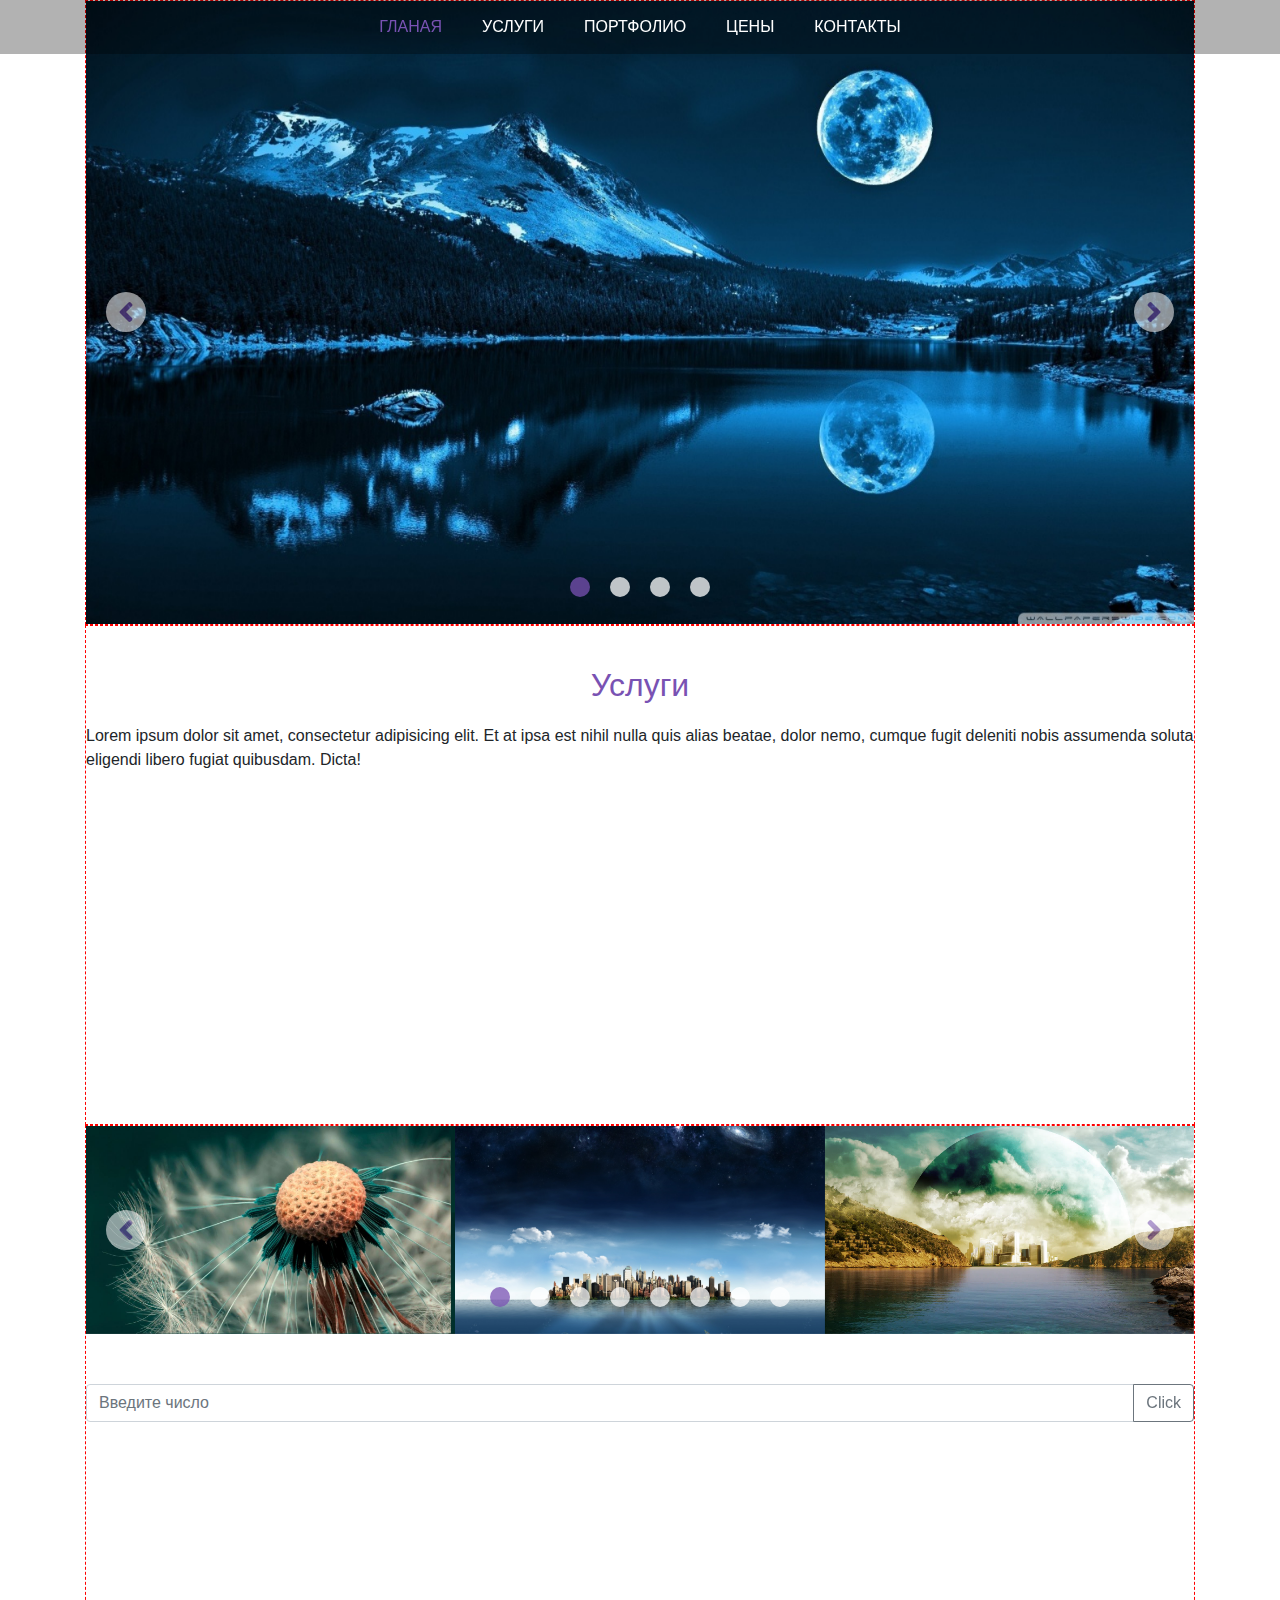
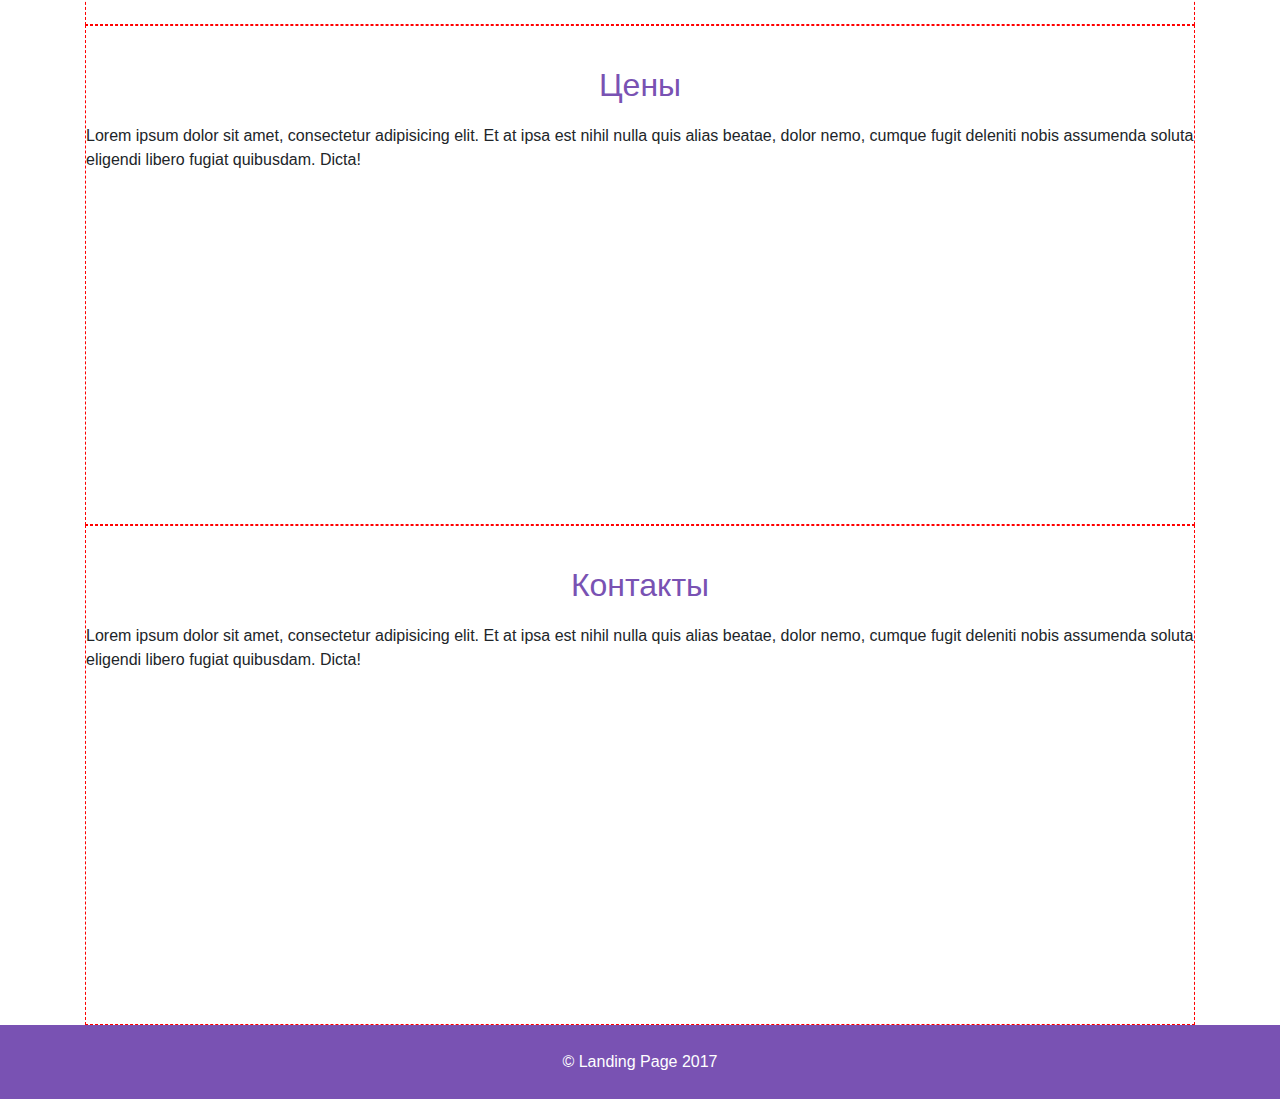
==== lesson7-homework/index.html @ c6d25f7a "lesson7-homework" ====
<!DOCTYPE html>
<html lang="ru">

<head>
    <meta charset="UTF-8">
    <title>Landing Page</title>
    <link rel="stylesheet" href="css/bootstrap.min.css">
    <link rel="stylesheet" href="css/owl.carousel.min.css">
    <link rel="stylesheet" href="css/fontawesome-all.min.css">
    <link rel="stylesheet" href="css/styles.css">
    <script src="js/jquery-3.3.1.min.js"></script>
    <script src="js/owl.carousel.min.js"></script>
    <script src="js/script.js"></script>
</head>

<body>
    <header>
        <div class="container">
            <ul>
                <li><a href="#slideshow">Гланая</a></li>
                <li><a href="#services">Услуги</a></li>
                <li><a href="#portfolio">Портфолио</a></li>
                <li><a href="#prices">Цены</a></li>
                <li><a href="#contacts">Контакты</a></li>
            </ul>
        </div>
    </header>
    <section id="slideshow" data-offset="44">
        <div class="container">
            <div class="lp-content">
                <div class="owl-carousel lp-slider1">
                    <img src="img/slideshow/slide1.jpg" alt="moon">
                    <img src="img/slideshow/slide2.jpg" alt="kat">
                    <img src="img/slideshow/slide3.jpg" alt="DNA">
                    <img src="img/slideshow/slide4.jpg" alt="sunset">
                </div>
            </div>
        </div>
    </section>

    <section id="services" data-offset="44">
        <div class="container">
            <div class="lp-content">
                <h2>Услуги</h2>
                <p>Lorem ipsum dolor sit amet, consectetur adipisicing elit. Et at ipsa est nihil nulla quis alias beatae, dolor nemo, cumque fugit deleniti nobis assumenda soluta eligendi libero fugiat quibusdam. Dicta!</p>
            </div>
        </div>
    </section>

    <section id="portfolio" data-offset="44">
        <div class="container">
            <div class="lp-content">
                <div class="owl-carousel lp-slider2">
                    <img src="img/slideshow/img1.jpg" alt="	
                    blowball">
                    <img src="img/slideshow/img2.jpg" alt="newyork">
                    <img src="img/slideshow/img3.jpg" alt="futurecity">
                    <img src="img/slideshow/img4.jpg" alt="river">
                    <img src="img/slideshow/img5.jpg" alt="mountain">
                    <img src="img/slideshow/img6.jpg" alt="lazycat">
                    <img src="img/slideshow/img7.jpg" alt="littlecat">
                    <img src="img/slideshow/img8.jpg" alt="blackcat">
                    <img src="img/slideshow/img9.jpg" alt="bagira">
                    <img src="img/slideshow/img10.jpg" alt="sunnycat">
                </div>
                <div class="input-group mb-3">
                    <input type="text" class="form-control" placeholder="Введите число" id="slider-index">
                    <div class="input-group-append">
                        <button class="btn btn-outline-secondary" type="button" id="change-slider-button">Click</button>
                    </div>
                </div>
            </div>
        </div>
    </section>
    <section id="prices" data-offset="44">
        <div class="container">
            <div class="lp-content">
                <h2>Цены</h2>
                <p>Lorem ipsum dolor sit amet, consectetur adipisicing elit. Et at ipsa est nihil nulla quis alias beatae, dolor nemo, cumque fugit deleniti nobis assumenda soluta eligendi libero fugiat quibusdam. Dicta!</p>
            </div>
        </div>
    </section>

    <section id="contacts" data-offset="44">
        <div class="container">
            <div class="lp-content">
                <h2>Контакты</h2>
                <p>Lorem ipsum dolor sit amet, consectetur adipisicing elit. Et at ipsa est nihil nulla quis alias beatae, dolor nemo, cumque fugit deleniti nobis assumenda soluta eligendi libero fugiat quibusdam. Dicta!</p>
            </div>
        </div>
    </section>

    <footer>
        <div class="container">
            <p>&copy; Landing Page 2017</p>
        </div>
    </footer>
</body>

</html>
---- lesson7-homework/css/styles.css ----
header {
    position: fixed;
    left: 0;
    top: 0;
    width: 100%;
    background: rgba(0, 0, 0, 0.3);
    /*полупрозр фон*/
    z-index: 100;
}

header ul {
    padding: 0;
    margin: 0;
    text-align: center;
    font-size: 0;
}

header ul li {
    display: inline-block;
}

header ul li a {
    display: inline-block;
    padding: 10px 20px;
    font-size: 16px;
    color: #fff;
    text-transform: uppercase;
    text-decoration: none;
    transition: color .25s, padding .25s;
}

header ul li a:hover,
header ul li.active a {
    color: #7952b3;
    text-decoration: none;
}

header.top ul li a {
    padding-top: 15px;
    padding-bottom: 15px;
}

.lp-content {
    min-height: 500px;
    border: 1px dashed red;
    padding: 40px 0;
}

.lp-content h2 {
    text-align: center;
    color: #7952b3;
    margin-bottom: 20px;
}

footer {
    background: #7952b3;
    padding: 25px;
    color: #fff;
    text-align: center;
}

footer p {
    margin-bottom: 0;
}

/*slideshow*/

#slideshow .lp-content,
#portfolio .lp-content {
    padding: 0;
}

.owl-nav > div {
    position: absolute;
    top: 50%;
    width: 40px;
    height: 40px;
    background: #fff;
    border-radius: 100%;
    margin-top: -20px;
    opacity: 0.55;
    text-align: center;
    transition: opacity .25;
}

.owl-nav > div:hover {
    opacity: 0.95;
}

.owl-prev {
    left: 20px;
}

.owl-next {
    right: 20px;
}

.owl-nav > div i {
    font-size: 32px;
    color: #7952b3;
    line-height: 40px;
}

.owl-dots {
    position: absolute;
    left: 0;
    bottom: 0;
    width: 100%;
    text-align: center;
    padding-bottom: 20px;
}

.owl-dot {
    display: inline-block;
    padding: 0 10px;
    opacity: 0.75;
}

.owl-dot span {
    display: inline-block;
    width: 20px;
    height: 20px;
    background: #fff;
    border-radius: 100%;
    transition: background-color .25;
}

.owl-dot.active span {
    background: #7952b3;
}

.form-control,
.input-group-append {
    margin-top: 50px;
}
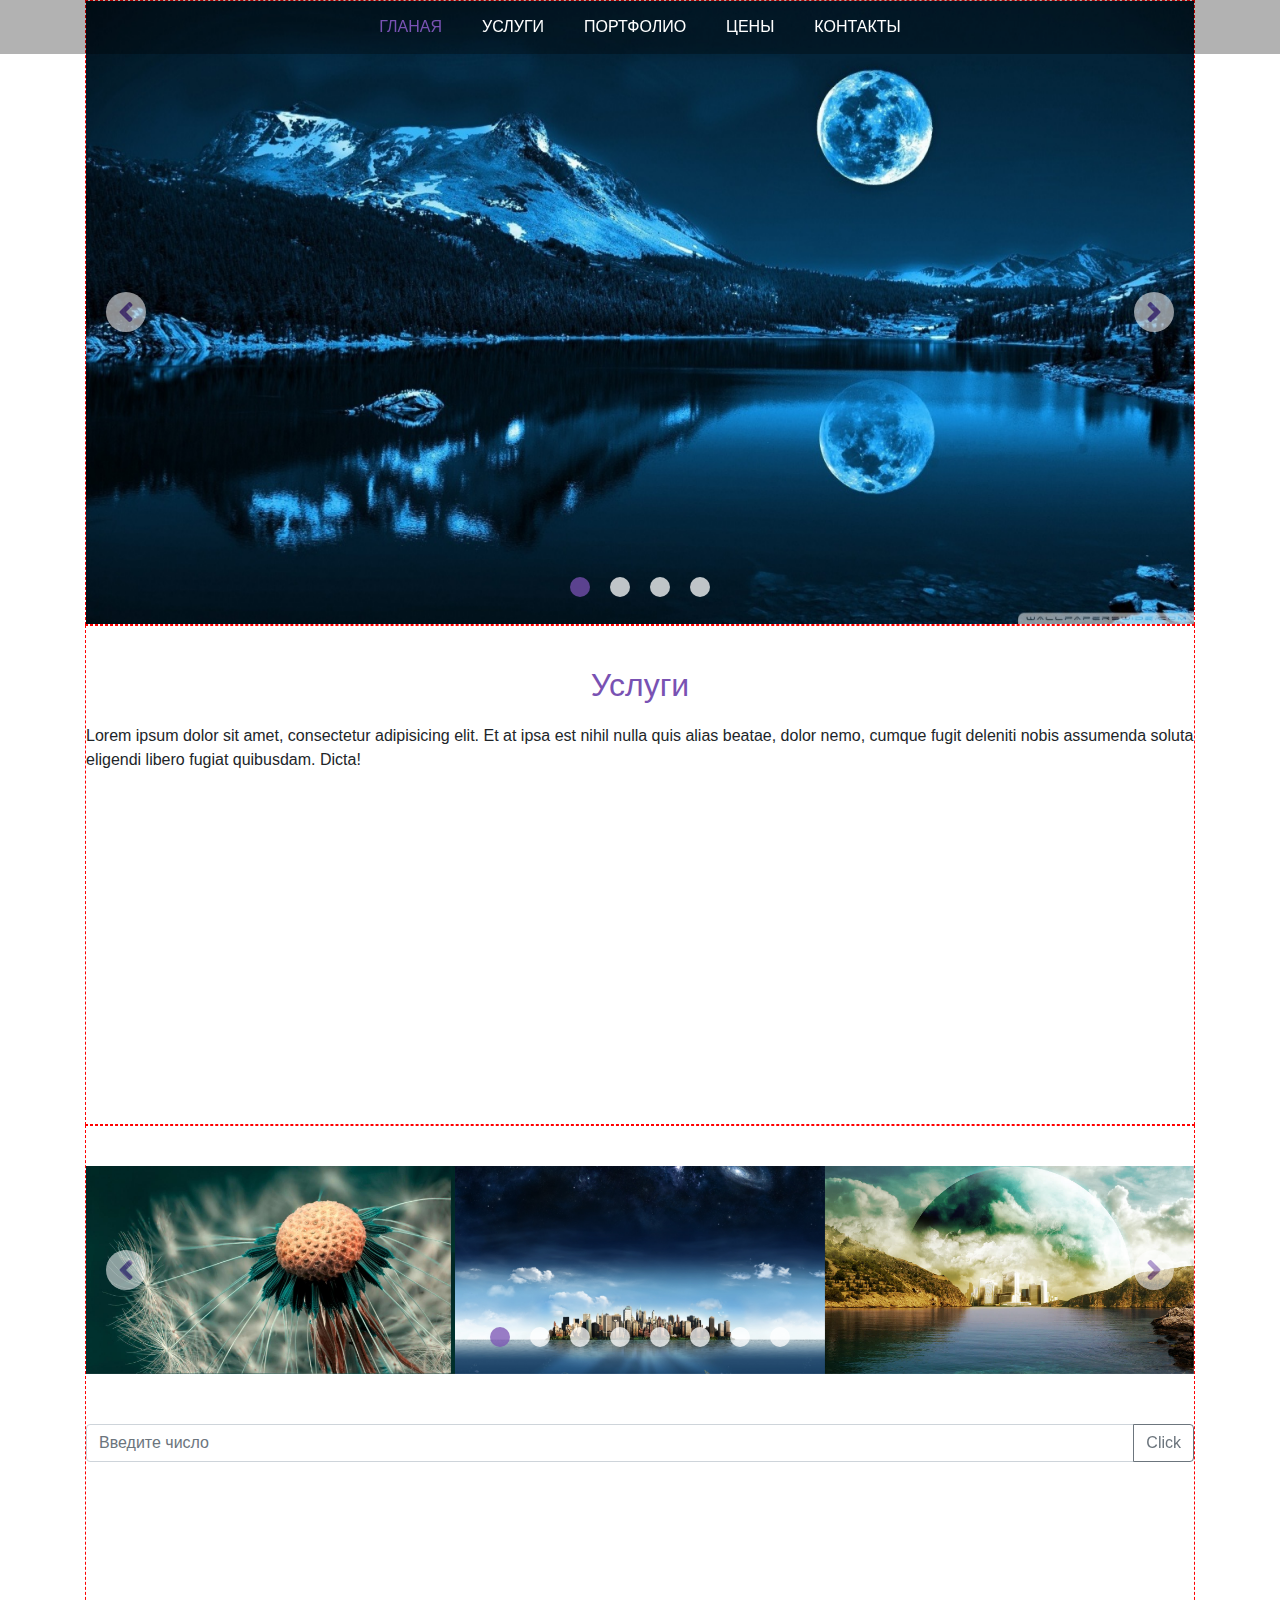
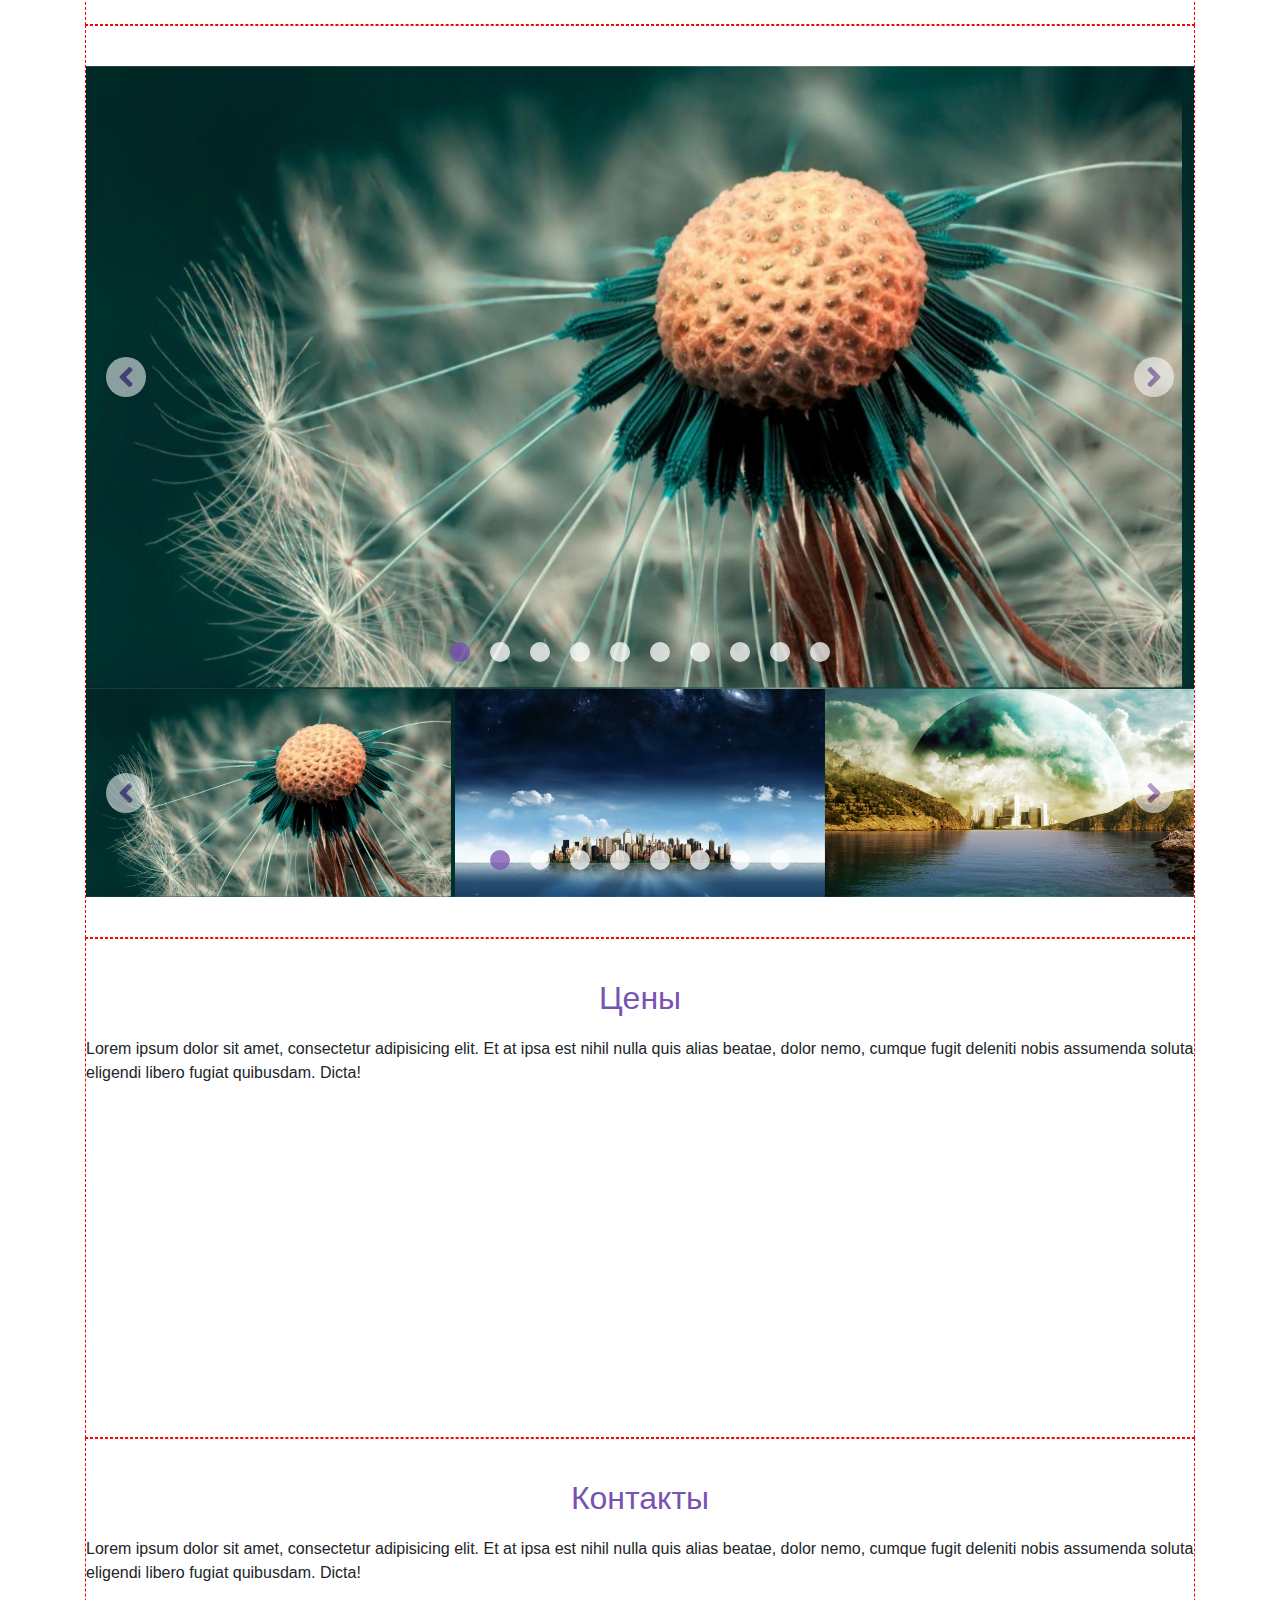
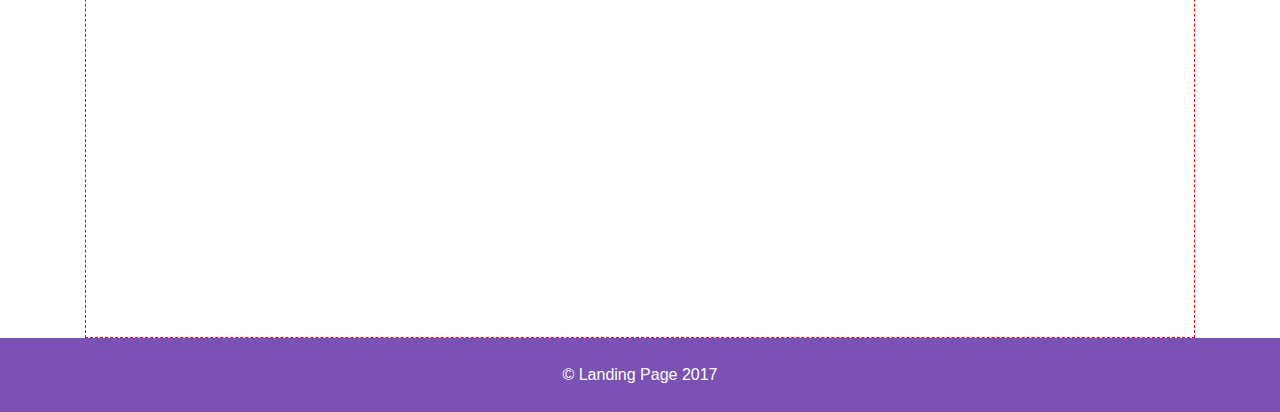
==== commit e80185bf: "lesson7-homework additional task" ====
--- a/lesson7-homework/index.html
+++ b/lesson7-homework/index.html
@@ -72,6 +72,38 @@
             </div>
         </div>
     </section>
+    <section id="addtasklesson7" data-offset="44">
+        <div class="container">
+            <div class="lp-content">
+                <div class="owl-carousel lp-slider3">
+                    <img src="img/slideshow/img1.jpg" alt="	
+                    blowball">
+                    <img src="img/slideshow/img2.jpg" alt="newyork">
+                    <img src="img/slideshow/img3.jpg" alt="futurecity">
+                    <img src="img/slideshow/img4.jpg" alt="river">
+                    <img src="img/slideshow/img5.jpg" alt="mountain">
+                    <img src="img/slideshow/img6.jpg" alt="lazycat">
+                    <img src="img/slideshow/img7.jpg" alt="littlecat">
+                    <img src="img/slideshow/img8.jpg" alt="blackcat">
+                    <img src="img/slideshow/img9.jpg" alt="bagira">
+                    <img src="img/slideshow/img10.jpg" alt="sunnycat">
+                </div>
+                <div class="owl-carousel lp-slider4">
+                    <img src="img/slideshow/img1.jpg" alt="	
+                    blowball" data-index="0">
+                    <img src="img/slideshow/img2.jpg" alt="newyork" data-index="1">
+                    <img src="img/slideshow/img3.jpg" alt="futurecity" data-index="2">
+                    <img src="img/slideshow/img4.jpg" alt="river" data-index="3">
+                    <img src="img/slideshow/img5.jpg" alt="mountain" data-index="4">
+                    <img src="img/slideshow/img6.jpg" alt="lazycat" data-index="5">
+                    <img src="img/slideshow/img7.jpg" alt="littlecat" data-index="6">
+                    <img src="img/slideshow/img8.jpg" alt="blackcat" data-index="7">
+                    <img src="img/slideshow/img9.jpg" alt="bagira" data-index="8">
+                    <img src="img/slideshow/img10.jpg" alt="sunnycat" data-index="9">
+                </div>
+            </div>
+        </div>
+    </section>
     <section id="prices" data-offset="44">
         <div class="container">
             <div class="lp-content">
--- a/lesson7-homework/css/styles.css
+++ b/lesson7-homework/css/styles.css
@@ -66,7 +66,8 @@
 /*slideshow*/
 
 #slideshow .lp-content,
-#portfolio .lp-content {
+#portfolio .lp-content
+#addtasklesson7 .lp-content{
     padding: 0;
 }
 
